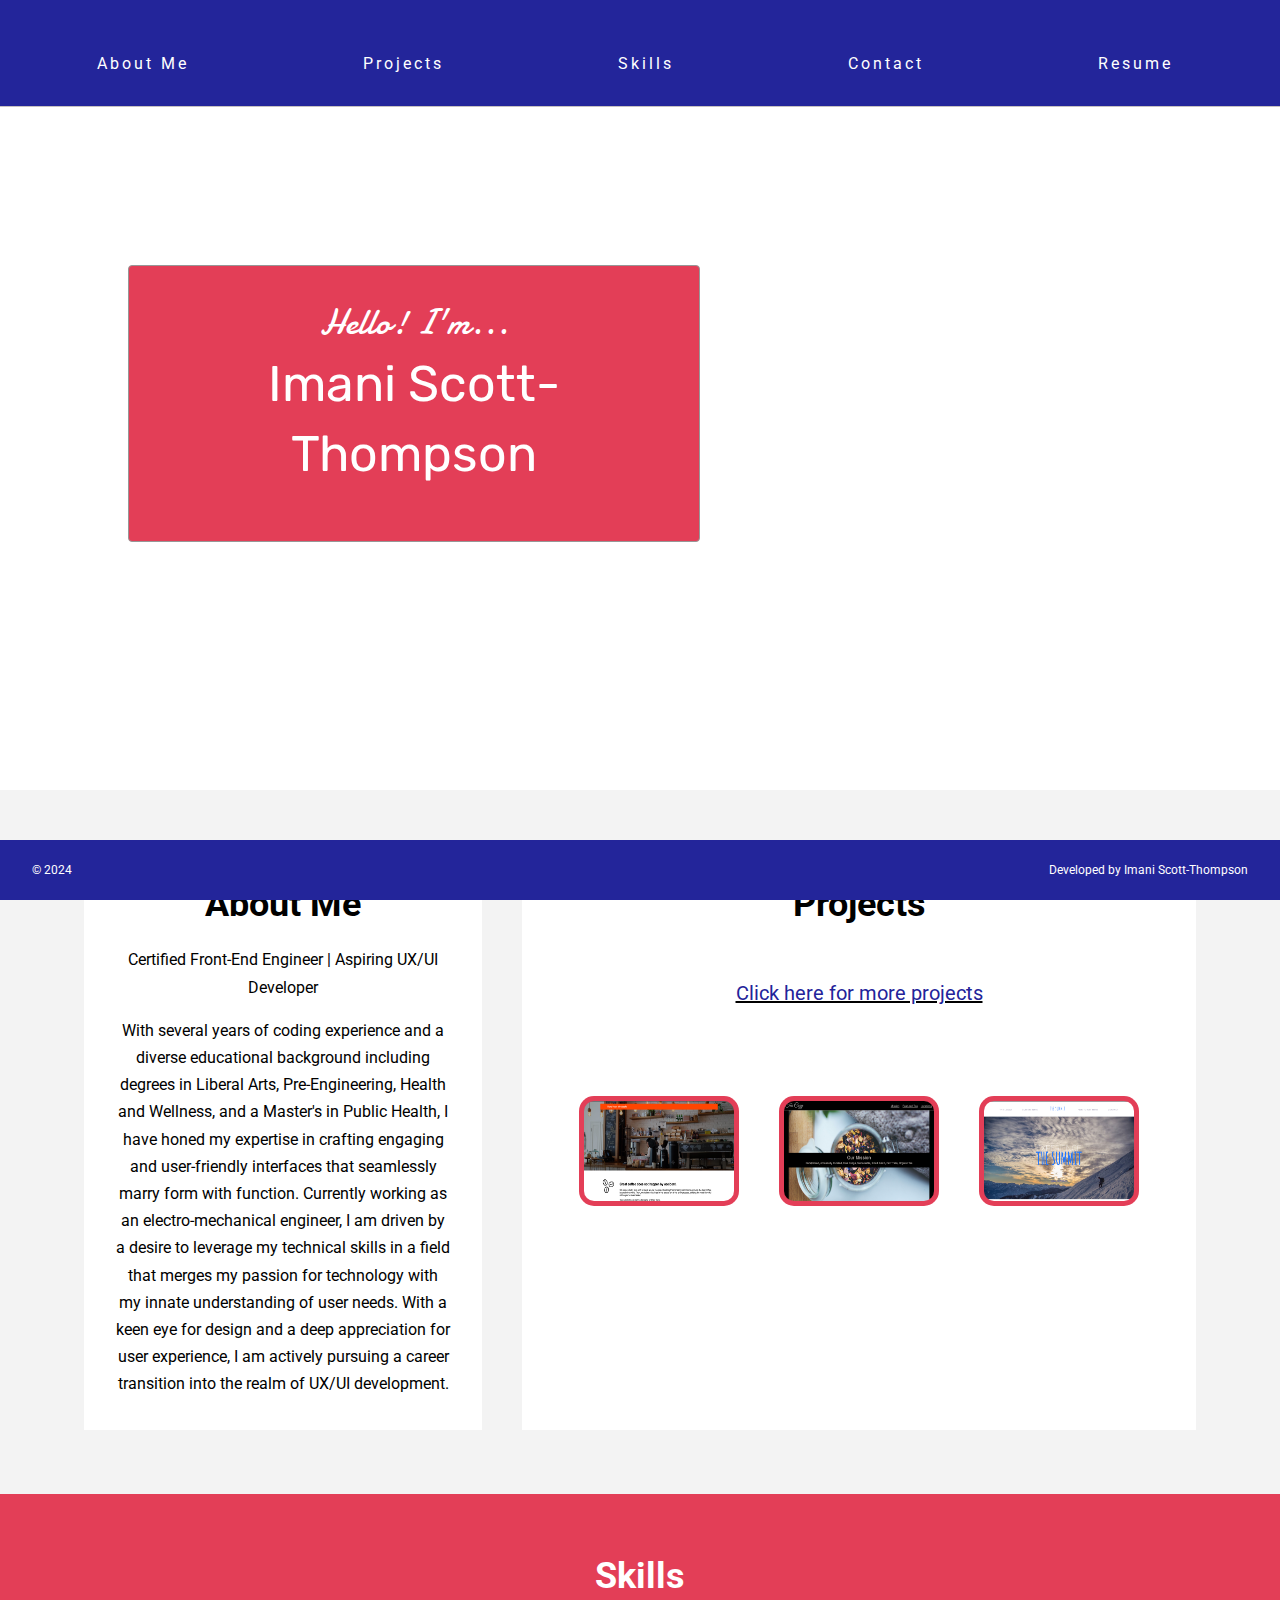
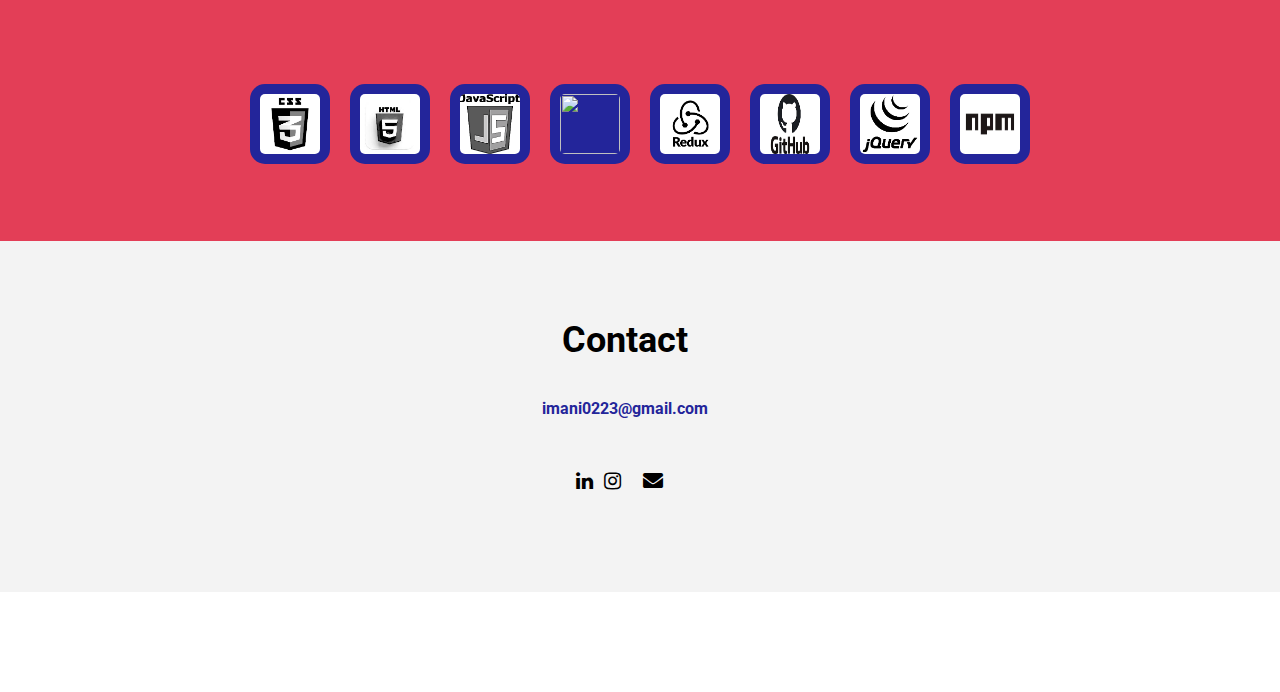
==== index.html @ 670daecc "Add files via upload" ====
<!DOCTYPE html>
<html lang="en">
<head>
  
  <meta charset="UTF-8">
  <meta name="viewport" content="width=device-width, initial-scale=1" />
    <meta name="description" content="Imani's Personal Portfolio page" />
  <link href="https://fonts.googleapis.com/css?family=Damion" rel="stylesheet">
  <link href="https://fonts.googleapis.com/css?family=Rubik" rel="stylesheet">
  <link href="https://fonts.googleapis.com/css?family=Roboto:300,400,600,700" rel="stylesheet">
  <link rel="stylesheet" href="https://cdnjs.cloudflare.com/ajax/libs/font-awesome/5.15.4/css/all.min.css">
  <link rel="stylesheet" href="https://cdnjs.cloudflare.com/ajax/libs/font-awesome/4.7.0/css/font-awesome.min.css">
  <link rel="stylesheet" href="reset.css">
  <link rel="stylesheet" href="style.css">
  <link rel="stylesheet" href="resume.css">
  <link rel="stylesheet" href="project.css">  
  <title>My Portfolio</title>
</head>
<body>
  <!-- Header -->
  <header>
      
      <nav>
        <ul class="header">
          <li><a href="#about">About Me</a></li>
          <li><a href="project.html">Projects</a></li>
          <li><a href="#skills">Skills</a></li>
          <li><a href="#contact">Contact</a></li>
          <li><a href="resume.html">Resume</a></li>
        </ul>
      </nav>
    
  </header>

  <!-- Main Content -->
  <div class="main-content">

    <!-- Sign Up Section -->
    <div id="sign-up-section" class="banner">
      <div id="sign-up-cta">
        <div class="content center">
          <div class="header">
            <h2 class="cursive">Hello! I'm...</h2>
            <h1 class="striking">Imani Scott-Thompson</h1>
          </div>
          <div class="email">
            
          </div>
        </div>
      </div>
    </div>

    <!-- Features Section -->
    <div id="features-section">
      <div class="feature" id="about">
        <div class="center">
          <div class="content">
            <h2>About Me</h2><br>
            <h3>Certified Front-End Engineer | Aspiring UX/UI Developer</h3><br>
            <h3>With several years of coding experience and a diverse educational background including degrees in Liberal Arts, Pre-Engineering, Health and Wellness, and a Master's in Public Health, I have honed my expertise in crafting engaging and user-friendly interfaces that seamlessly marry form with function. Currently working as an electro-mechanical engineer, I am driven by a desire to leverage my technical skills in a field that merges my passion for technology with my innate understanding of user needs. With a keen eye for design and a deep appreciation for user experience, I am actively pursuing a career transition into the realm of UX/UI development.</h3>
          </div>
          
          
        </div>
      </div>
      <div class="feature" id="projects">
        <div class="center">
          <div class="content">
            <h2>Projects</h2><br>
       <div class="click">
            <h3><a href="project.html">Click here for more projects</a></h3><br>
        </div>
          </div>
          <div class="image-container">
            
              <a href="https://github.com/Mani0223?tab=repositories">
            <img src="coffeepic.png" />
            </a>
            
            
              <a href="https://www.github.com/Mani0223/tea_cozy">
            <img src="cozypic.png" />
            </a>
            
            
              <a href="https://github.com/Mani0223/summit">
              <img src="Summitpic.png" />
              </a>
            
          </div>
         
        </div>
      </div>
    </div>

    <!-- Filters Section -->
    <div id="filters-section">
      <div class="content center" id="skills">
        <h2>Skills</h2>
        
      </div>
      <div class="images-container">
        <div class="image-container">
         
            <img src="css logo.png" />
           
        </div>
        <div class="image-container">
          <img src="html logo.jpeg" />
        </div>
          <div class="image-container">
          <img src="js logo.png" />
        </div>
          <div class="image-container">
          <img src="react logo.pngg" />
        </div>
        <div class="image-container">
         <img src="redux logo.png" />
        </div>
        <div class="image-container">
          <img src="git logo.png" />
        </div>
        <div class="image-container">
           <img src="jquery.png" />
        </div>
        <div class="image-container">
          <img src="npm.jpeg" />
        </div>
      </div>
    </div>

    <!-- Quotes Section -->
    <div id="quotes-section">
      <div class="content center" id="contact">
        <div class="quote">
        <h2>Contact</h2> <br>
        <h4>imani0223@gmail.com</h4><br>
        <div class="logos">
        <a href="https://www.linkedin.com/uas/login?session_redirect=https%3A%2F%2Fwww.linkedin.com%2Ffeed%2F" class="fa fa-linkedin"></a>
        <a href="https://www.instagram.com/" class="fa fa-instagram" ></a>

        <a href="https://www.google.com/gmail/about/">
        <i class="fas fa-envelope"></i>
        </a>
        </div>
        </div>
      </div>
    </div>

    <!-- Footer -->
    <footer>
      <div class="content">
        <span class="copyright"> © 2024</span>
        <span class="location">Developed by Imani Scott-Thompson</span>
      </div>
    </footer>

  </div>
</body>
</html>
---- style.css ----
/* Universal Styles */

html {
  font-family: "Roboto", sans-serif;
  font-size: 16px;
  margin: 0 auto;
  
}

.main-content {
  position: relative;
  padding-top: 5.9rem; /* To offset for fixed header. */
}

.center {
  text-align: center;
  align-items: center;
}

.image-container {
  justify-content: center;
}

h5 {
  font-size: 15px;
  color: black;
}

.image-container img {
  display: inline-block;
    justify-content: center;
    align-items: flex-start;
    flex-wrap: wrap;
    height: 60px;
    width: 60px;
    padding: 10px;
    border-radius: 15px 15px;
}

i {
  color: black;
  height: 40px;
  width: 40px;
}


@media only screen and (max-width: 895px) {
  .main-content {
    top: 2.5625rem;
  }
}

/* Header */

header {
  text-align: center;
  height: 50px;
  padding-top: 3.5rem;  
  border-bottom: solid 1px #c6c1c1;
  background-color: #23259a;
  width: 100%;
  margin: 0 auto;
  position: fixed;
  z-index: 100;
  
}

li {
  display: inline;
  margin-right: 10px;
  width: 100%;
  white-space: nowrap ;
  letter-spacing: 3px;
  padding: 10px 80px;
  
}

nav li a {
  color: white;
}

@media only screen and (max-width: 895px) {
  nav li:last-child {
    display: block;
  }

  header .content {
    padding: 1rem 1rem;
  }
}



/* Sign Up Section */

#sign-up-section {
  display: flex;
  justify-content: flex-start;
  align-items: flex-start;
  height: 43.5rem;
  background-image: url('https://www.exascaleproject.org/wp-content/uploads/2019/11/PathForward-scaled.jpg');
  background-position: bottom;
  background-size: cover;
  background-repeat: no-repeat;
}

#sign-up-cta {
  position: relative;
  top: 171px;
  left: 10%;
  padding: 0 5rem 2.5rem 5rem;
  border: solid 1px #979797;
  border-radius: 4px;
  background-color: #e33e57;
}

#sign-up-cta .content {
  width: 25.625rem;
  margin-top: 2rem;
  font-family: "Roboto", sans-serif;
  font-size: 1.25rem;
  line-height: 1.4;
  color: white;
}

#sign-up-cta h1 {
  font-size: 3.125rem;
}

#sign-up-cta h2 {
  font-size: 2.25rem;
}

#sign-up-cta span strong {
  font-weight: bold;
}

#sign-up-cta .cursive {
  font-family: "Damion", cursive;
}

#sign-up-cta .striking {
  font-family: "Rubik", sans-serif;
  padding-bottom: .75rem;
}

#sign-up-cta .button {
  margin-top: 1.625rem;
  padding: 1.25rem 7.25rem;
}

@media only screen and (max-width: 895px) {
  #sign-up-section {
    align-items: center;
    justify-content: center;
    height: 28rem;
  }

  #sign-up-cta {
    position: static;
    width: auto;
    height: auto;
    background-color: transparent;
    border: none;
  }

  #sign-up-cta .content {
    margin-top: 0;
  }

  #sign-up-cta .email {
    display: none;
  }

  #sign-up-cta h1 {
    font-size: 3.125rem;
  }

  #sign-up-cta h2 {
    font-size: 2.25rem;
  }
}

@media only screen and (max-width: 600px) {
  #sign-up-section {
    height: 20rem;
  }

  #sign-up-cta h1 {
    font-size: 2.25rem;
  }

  #sign-up-cta h2 {
    font-size: 2rem;
  }
}

/* Features Section */

#features-section {
  display: flex;
  justify-content: space-between;
  padding: 4rem 5%;
  background-color: #f3f3f3;
}

.feature {
  flex: 1;
  padding: 2rem;
  margin: 0px 1.25rem;
  background-color: white;
}

.feature .image-container {
  display: flex;
  max-width: 100%;
  padding: 50px 5px;
}

.feature img {
  width: 150px;
  height: 100px;
  background-color: #e33e57;
  padding: 5px;
  margin: 20px;
}

  .feature img:hover {
    transform: scale(1.1);
  }




.feature h2 {
  padding-bottom: .5rem;
  font-size: 2.25rem;
  font-weight: bold;
  color: black;
}

.feature h3 {
  font-size: 1rem;
  line-height: 1.7em;
  font-weight: 400;
  color: #000000;
  
}

.feature .click {
text-decoration: underline;
padding-top: 30px;

}

.feature .click h3 {
  font-size: 20px;
  
}

.feature .click h3 a {
  color: #23239a;
}

@media only screen and (max-width: 895px) {
  #features-section {
    padding: 1rem;
  }

  .feature {
    margin: 0px .5rem;
    padding: 1rem;
  }

  .feature h2 {
    font-size: 2rem;
    line-height: 1.3;
  }

  .feature h3 {
    font-size: .875rem;
    line-height: 1.4;
  }

  
}

@media only screen and (max-width: 600px) {
  #features-section {
    flex-flow: column;
    padding: 0;
  }

  .feature {
    margin: 0;
    padding: 1.25rem 1rem 0 1rem;
  }

  .feature .content {
    padding: 1.25rem 0 1.875rem 0;
  }
}

/* Filters Section */

#filters-section {
  padding: 4rem 0;
  background-color: #e33e57;
}

#filters-section .center {
  align-items: center;
}

#filters-section .content {
  padding: 0 .625rem;
  margin-bottom: 5rem;
  align-items: center;
}

#filters-section .content h2 {
  font-size: 2.25rem;
  font-weight: bold;
  color: white;
}

#filters-section .content h3 {
  font-size: 1rem;
  line-height: 1.4;
  font-weight: 300;
  color: white;
}

#filters-section .images-container {
  display: flex;
  max-width: 100%;
  padding: 0 1%;
  justify-content: center;
  
}

#filters-section img {
  background-color: #23259a;
  padding: 10px;
  margin: 10px
}

@media only screen and (max-width: 600px) {
  #filters-section {
    padding: 1.5rem 0 0 0;
  }

  #filters-section .content {
    margin-bottom: 1rem;
  }

  #filters-section .content h2 {
    padding-bottom: .625rem;
    font-size: 1.125rem;
    line-height: 1.3;
    font-weight: normal;
  }

  #filters-section .content h3 {
    font-size: .875rem;
    line-height: 1.4;
  }

  #filters-section .images-container {
    padding: 0;
  }

  #filters-section .extra {
    display: none;
  }
}

/* Quotes Section */

#quotes-section {
  background-color: #f3f3f3;
}

#quotes-section .content {
  display: flex;
  align-items: center;
  justify-content: center;
  padding: 5rem 1.5rem;
}

#quotes-section .quote {
  padding-right: 1.875rem;
  font-family: "Roboto", sans-serif;
  font-size: 2.25rem;
  line-height: 1.1;
  font-weight: normal;
  color: black;
  font-weight:bold ;
}

.quote a, i {
  padding: 1px;
  font-size: 20px;
  text-align: center;
}

.quote h4 {
  color: #23259a;
  font-size: 16px;
}

@media only screen and (max-width: 895px) {
  #quotes-section .content {
    padding: 3rem 1.5rem;
  }
}

@media only screen and (max-width: 600px) {
  #quotes-section .content {
    flex-flow: column;
    padding: 1.875rem .625rem;
  }

  #quotes-section .quote {
    font-size: 1.5rem;
    line-height: 1.4;
  }

  #quotes-section .quote-citation {
    display: block;
    padding-top: 1rem;
    margin: auto;
  }
}

/* Footer */

footer {
  background-color: #23259a;
  padding: 1.5rem 2rem;
}

footer .content {
  color: white;
  display: flex;
  font-size: .75rem;
}

footer .copyright {
  flex-grow: 1;
}

@media only screen and (max-width: 600px) {
  footer .content {
    font-size: .625rem;
  }
}
---- resume.css ----
body {
  min-height: 100vh;
  padding-bottom: 100px;
  margin: 3
}

/* Header */
header {
    text-align: center;
    height: 50px;
    padding-top: 3.5rem;
    border-bottom: solid 1px #c6c1c1;
    background-color: #23259a;
    width: 100%;
    margin: 0 auto;
    position: fixed;
    z-index: 100;
  
  }
  
  /* Navigation */
  nav ul {
    list-style-type: none;
    margin: 0;
    padding: 0;
    
  }
  
  nav li {
    display: inline;
    margin-right: 10px;
    width: 100%;
    
    white-space: nowrap ;
    letter-spacing: 3px;
    padding: 10px 80px;
  
    
  }


nav li a {
    text-decoration: none;
    color: white;
}   
  
  @media only screen and (max-width: 895px) {
    nav li:last-child {
      display: block;
    }
  }

.title {
  padding-top: 200px;
  text-align: center;
  font-family: "Roboto", sans-serif;
  padding-bottom: 30px;
}

.resimg img {
  height: 30rem;
  width: 30rem;
  border-radius: 12%;
  background-color: #e33e57;
  padding: 1rem;
}

.resimg {
  text-align: center;
}

   /* Footer */
   footer {
    background-color: #23259a;
    padding: 1.5rem 2rem;
    clear: both;
    position: fixed;
    bottom: 0;
    width: 100%;
    box-sizing: border-box;
  }
  
  footer .content {
    color: white;
    display: flex;
    font-size: .75rem;
  }
  
  footer .copyright {
    flex-grow: 1;
  }
  
  @media only screen and (max-width: 600px) {
    footer .content {
      font-size: .625rem;
    }
  }
---- project.css ----
/* Global Styles */
body {
    font-family: "Roboto", sans-serif;
    font-size: 16px;
    margin: 0;
    display: flex;
    flex-direction: column;
    min-height: 100vh;
    padding-bottom: 100px;
  }
  
  /* Header */
  header {
    text-align: center;
    height: 50px;
    padding-top: 3.5rem;
    border-bottom: solid 1px #c6c1c1;
    background-color: #23259a;
    width: 100%;
    margin: 0 auto;
    position: fixed;
    z-index: 100;
  
  }
  
  /* Navigation */
  nav ul {
    list-style-type: none;
    margin: 0;
    padding: 0;
    
  }
  
  nav li {
    display: inline;
    margin-right: 10px;
    width: 100%;
    
    white-space: nowrap ;
    letter-spacing: 3px;
    padding: 10px 80px;
  
    
  }


nav li a {
    text-decoration: none;
    color: white;
}   
  
  @media only screen and (max-width: 895px) {
    nav li:last-child {
      display: block;
    }
  }
  
  /* Title */
  .title {
    text-align: center;
    padding-top: 200px;
    padding-bottom: 60px;
  }
  
  /* Images */
  .image {
    text-align: center;
    
  }

  .image img:hover {
    transform: scale(1.1);
  }
  
  img {
    display: inline-block;
    width: 250px;
    height: 200px;
    padding: 10px;
    border-radius: 25px;
    background-color: #e33e57;
    margin: 20px;
}

h1 {
    font-family: "Roboto", sans-serif
}

  
  /* Footer */
  footer {
    background-color: #23259a;
    padding: 1.5rem 2rem;
    clear: both;
    position: fixed;
    bottom: 0;
    width: 100%;
    box-sizing: border-box;
  }
  
  footer .content {
    color: white;
    display: flex;
    font-size: .75rem;
  }
  
  footer .copyright {
    flex-grow: 1;
  }
  
  @media only screen and (max-width: 600px) {
    footer .content {
      font-size: .625rem;
    }
  }
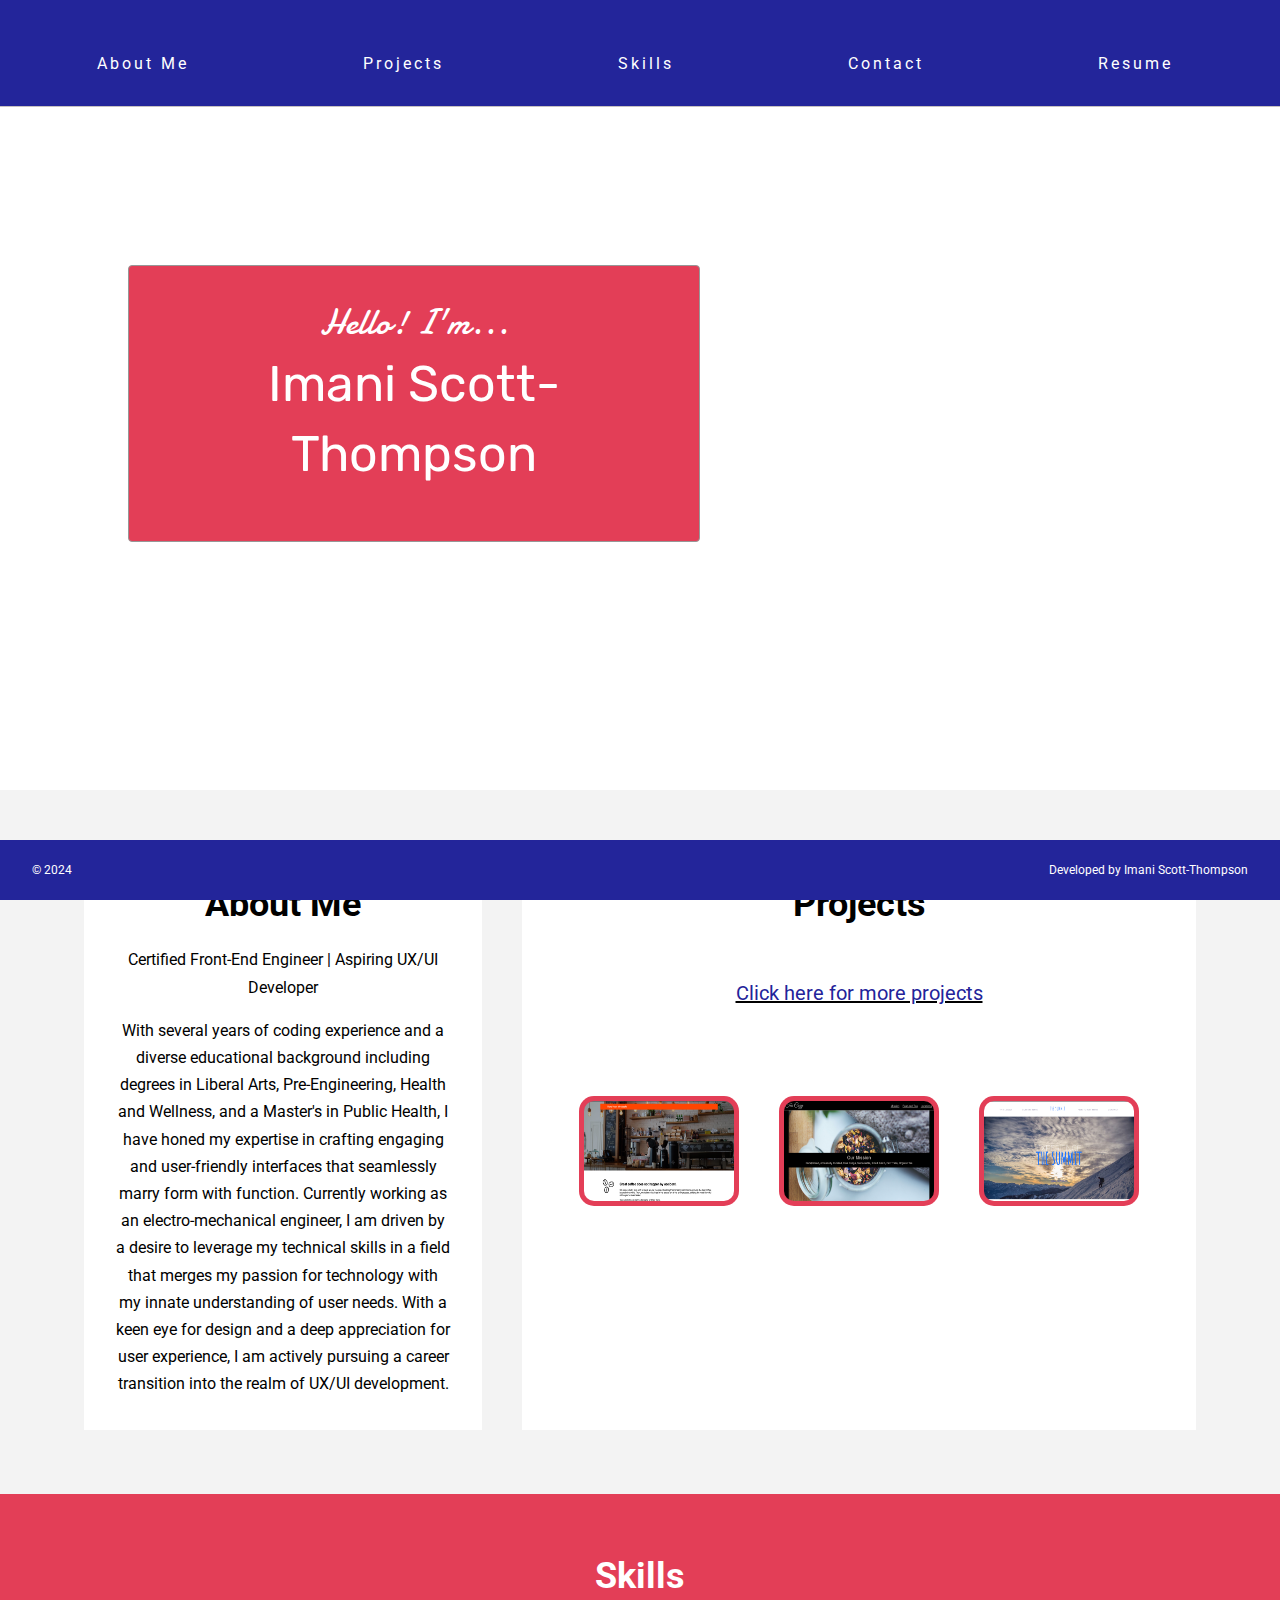
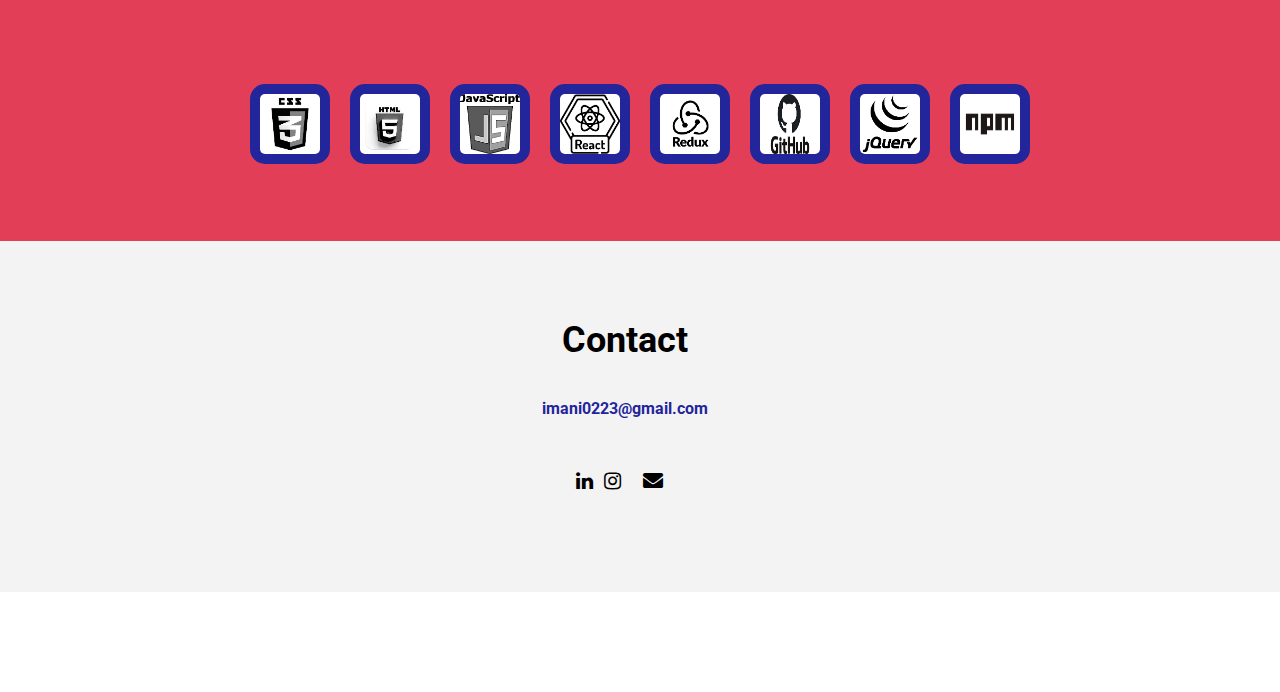
==== commit ed937bc7: "Update index.html" ====
--- a/index.html
+++ b/index.html
@@ -112,7 +112,7 @@
           <img src="js logo.png" />
         </div>
           <div class="image-container">
-          <img src="react logo.pngg" />
+          <img src="react logo.png" />
         </div>
         <div class="image-container">
          <img src="redux logo.png" />
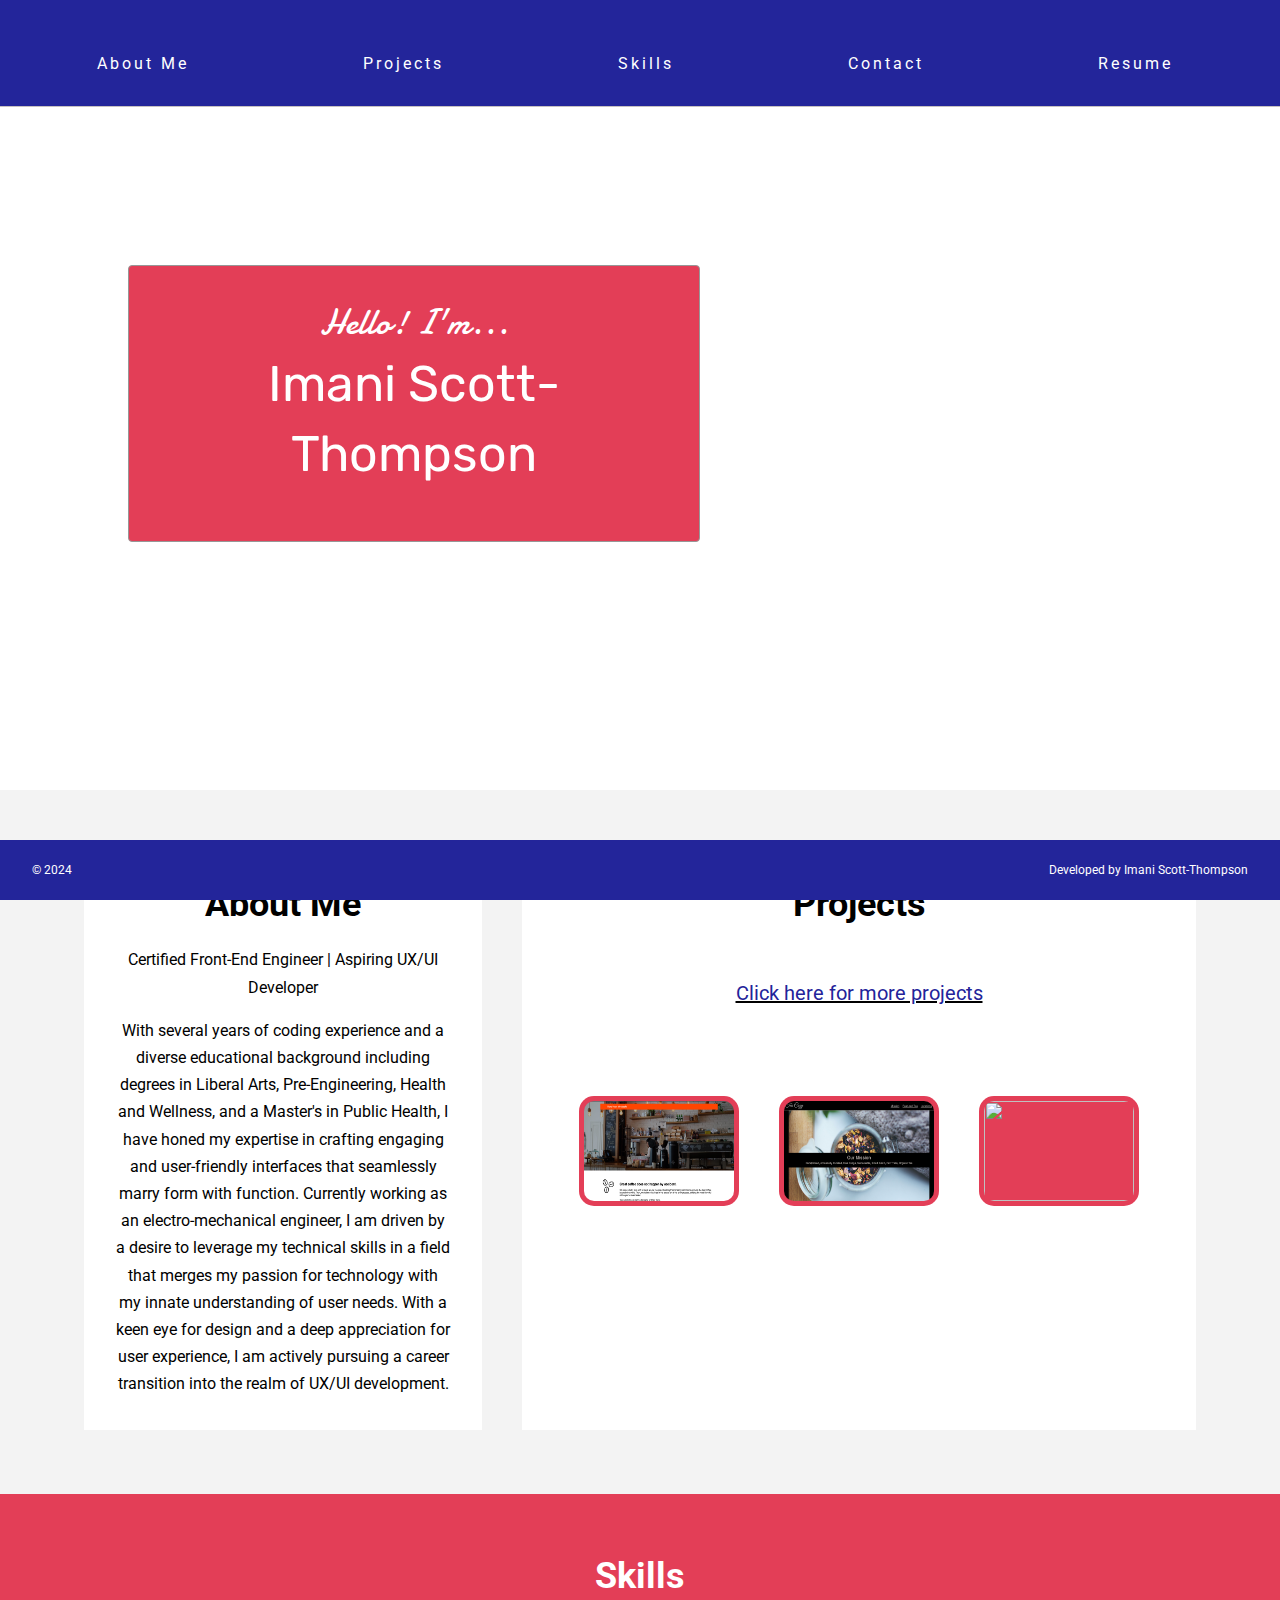
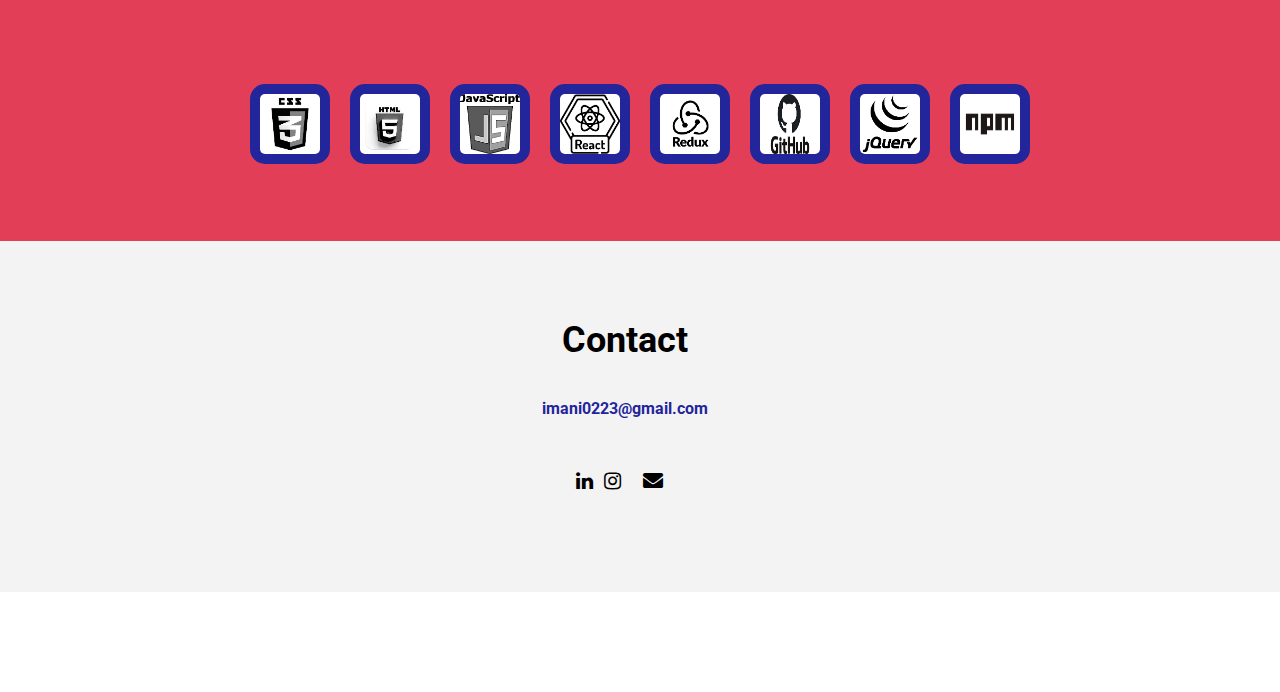
==== commit 49d9d3f8: "Update index.html" ====
--- a/index.html
+++ b/index.html
@@ -83,8 +83,8 @@
             </a>
             
             
-              <a href="https://github.com/Mani0223/summit">
-              <img src="Summitpic.png" />
+              <a href="https://github.com/Mani0223/lash-site">
+              <img src="lash.png" />
               </a>
             
           </div>
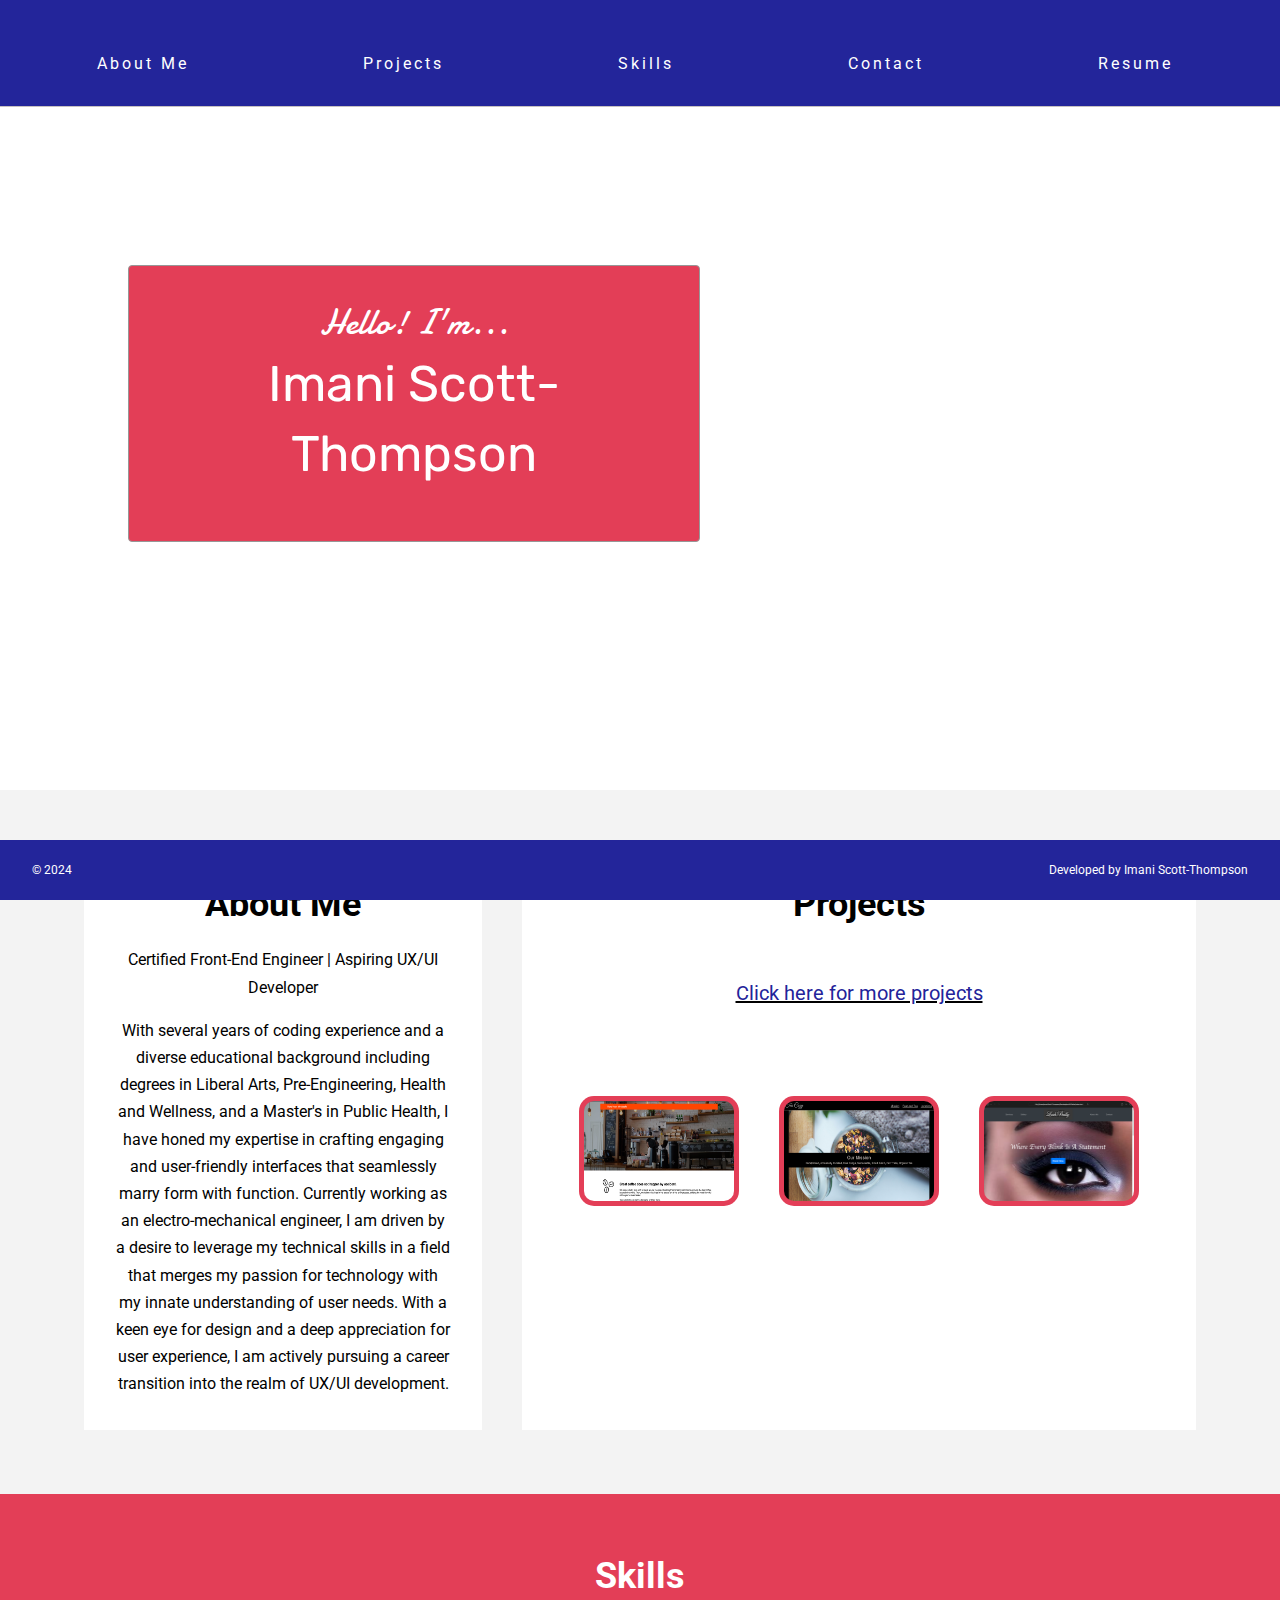
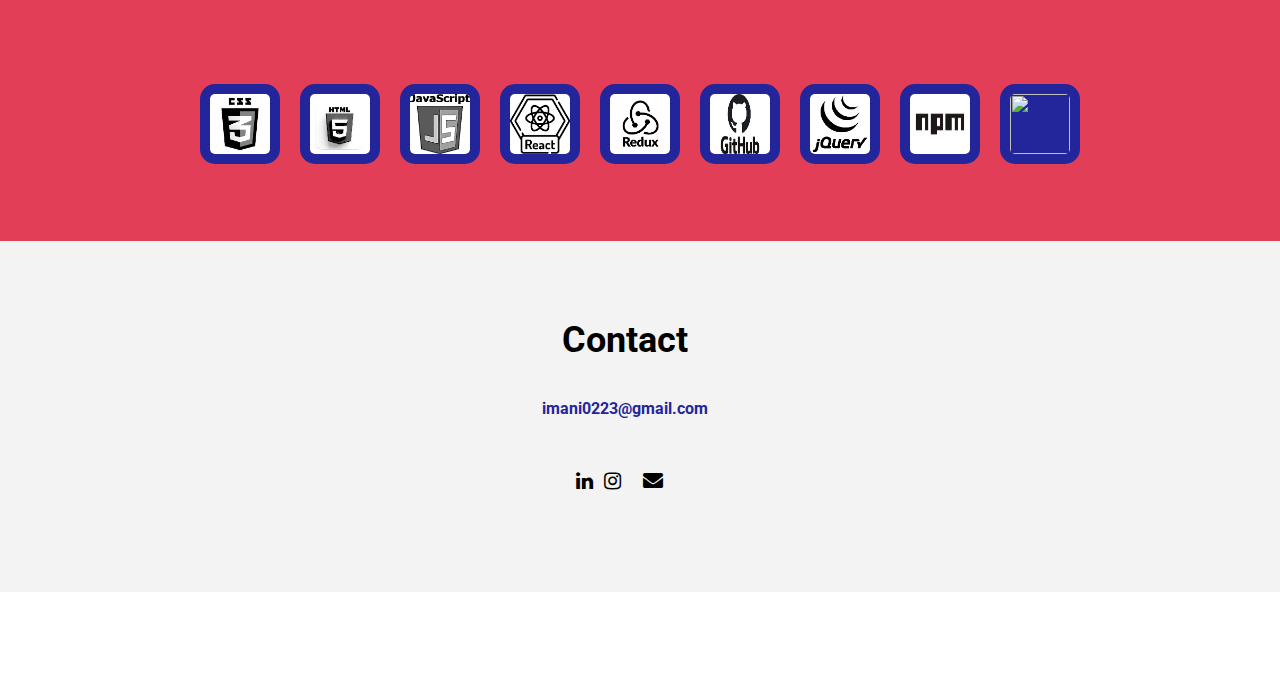
==== commit 0c347b6a: "Update index.html" ====
--- a/index.html
+++ b/index.html
@@ -126,6 +126,9 @@
         <div class="image-container">
           <img src="npm.jpeg" />
         </div>
+         <div class="image-container">
+          <img src="bootstrap logo.jpeg" />
+        </div>
       </div>
     </div>
 
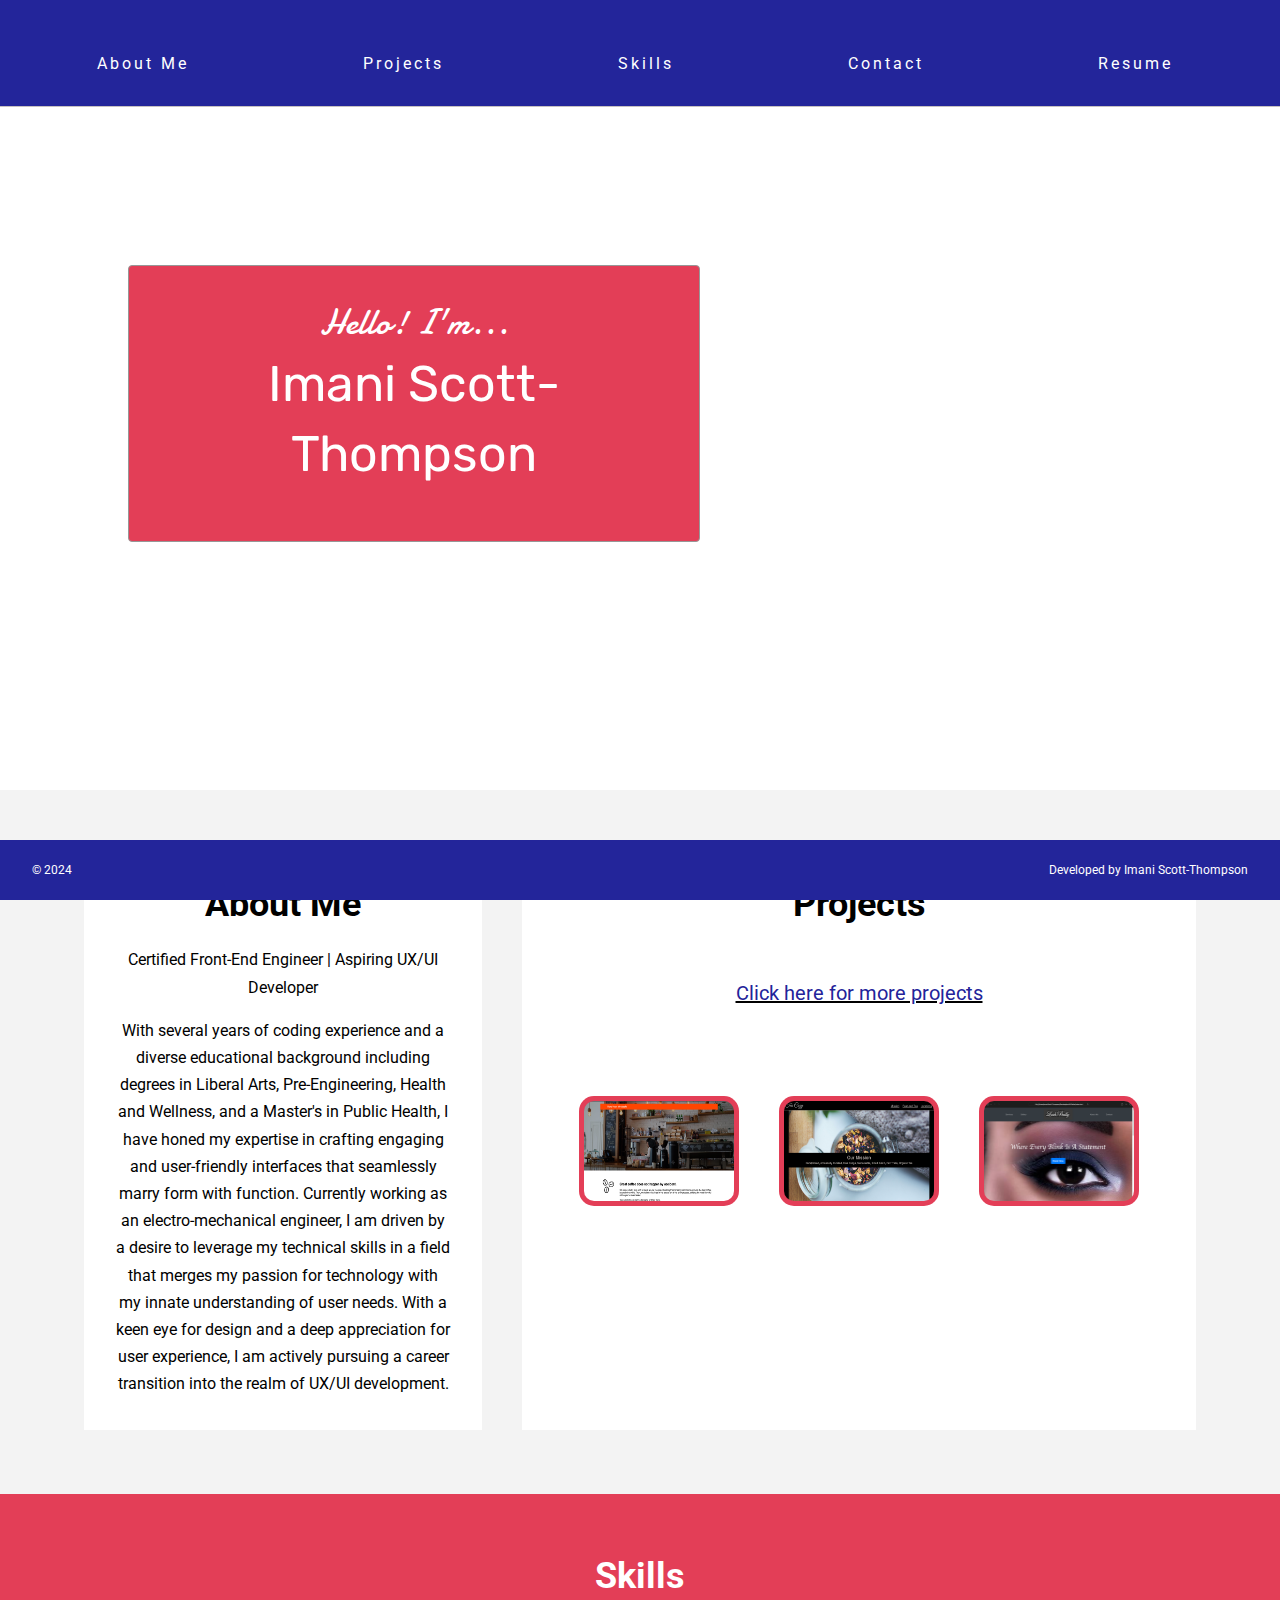
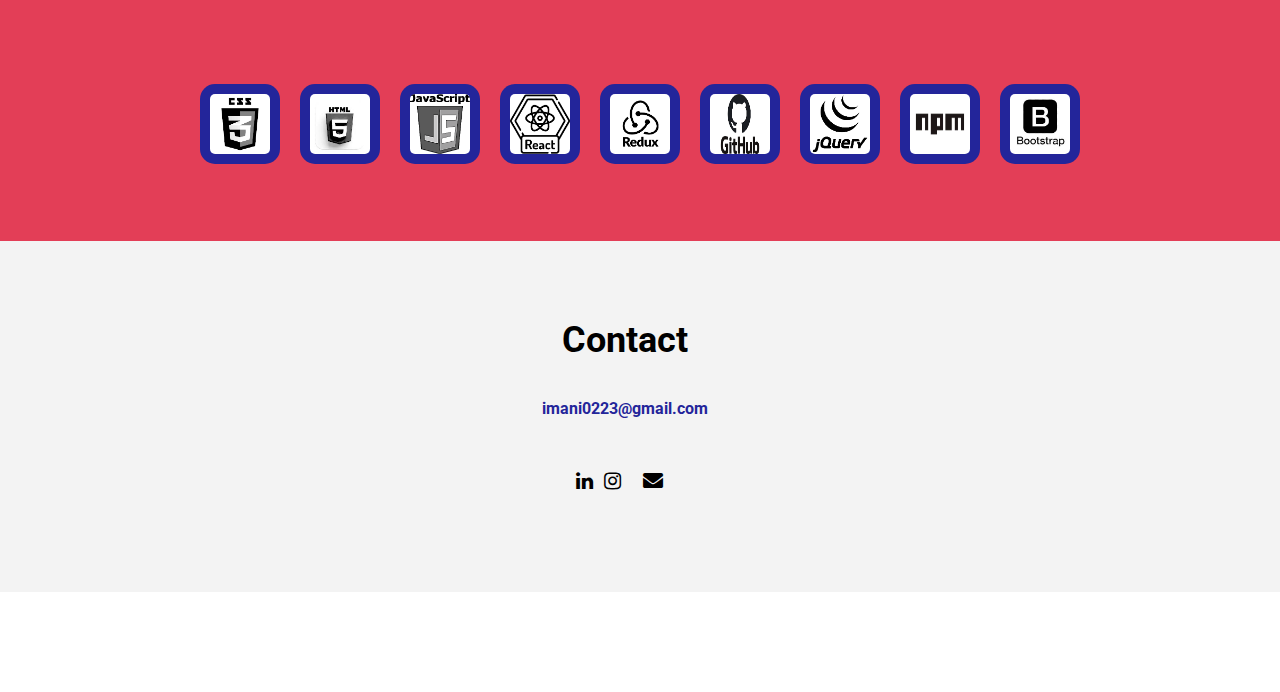
==== commit 3b9f4d2e: "Update index.html" ====
--- a/index.html
+++ b/index.html
@@ -127,7 +127,7 @@
           <img src="npm.jpeg" />
         </div>
          <div class="image-container">
-          <img src="bootstrap logo.jpeg" />
+          <img src="boostrap logo.jpeg" />
         </div>
       </div>
     </div>
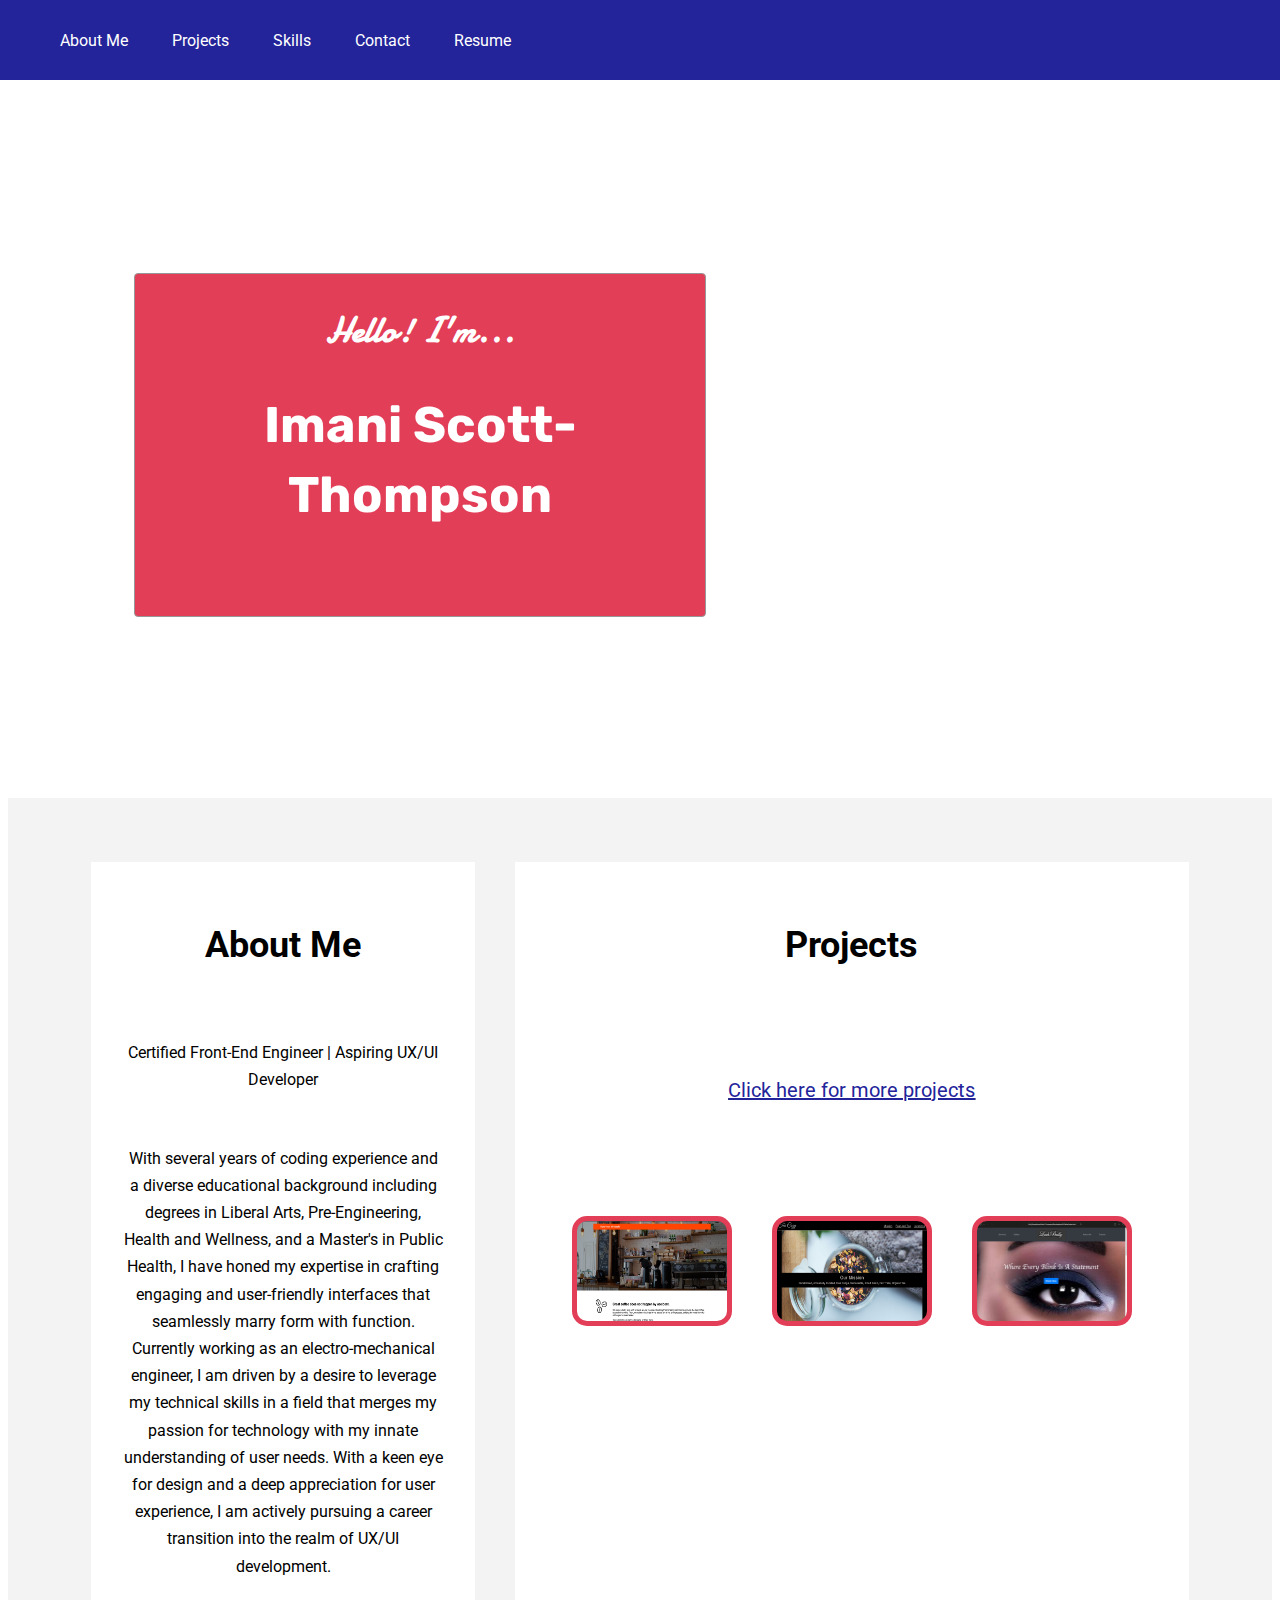
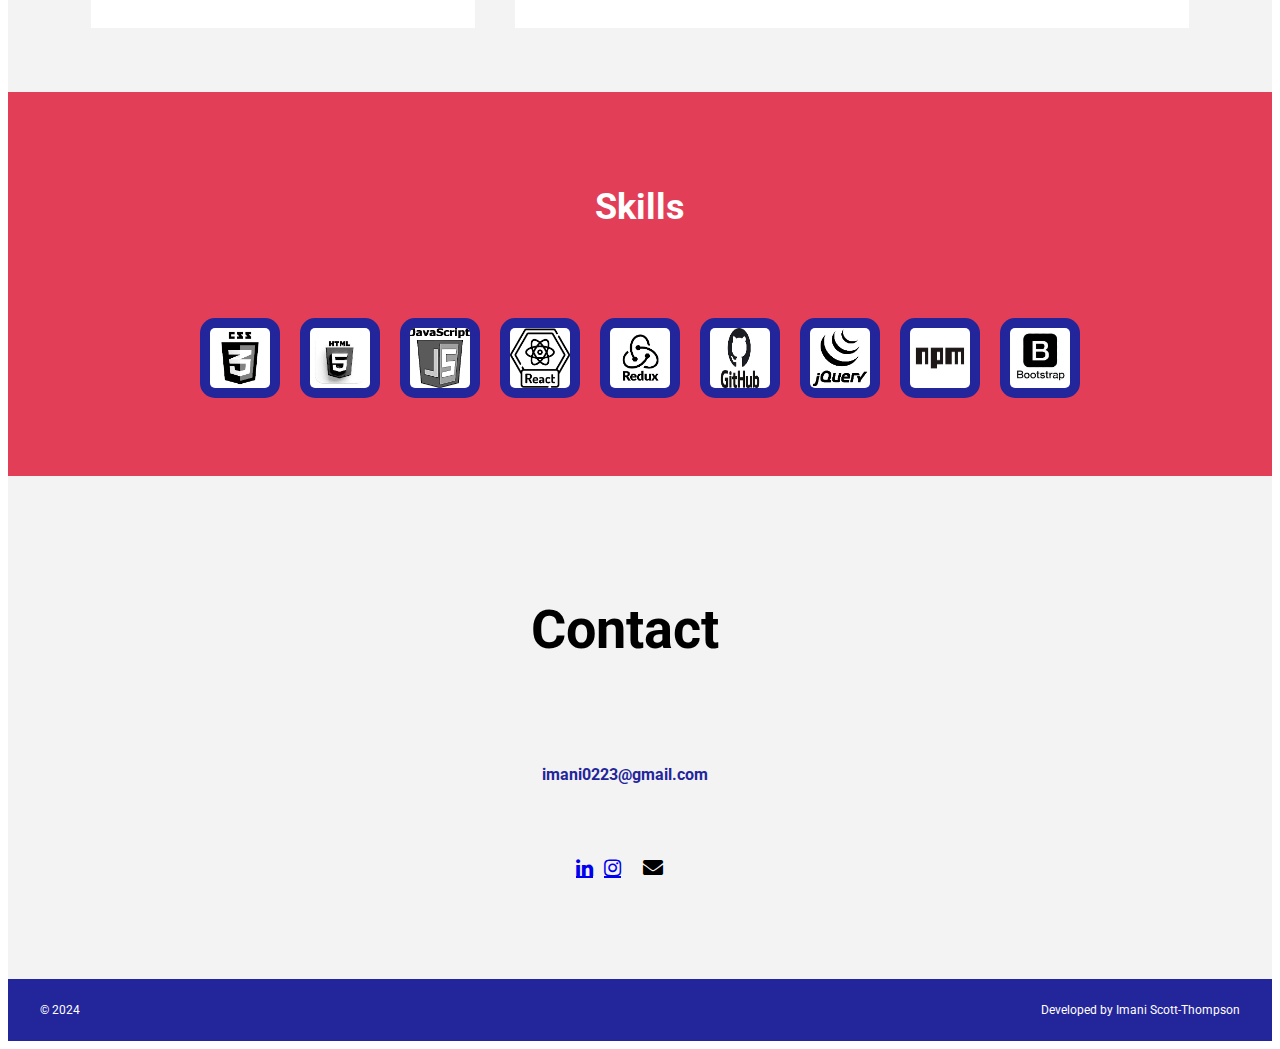
==== commit 8fdd6b42: "Update index.html" ====
--- a/index.html
+++ b/index.html
@@ -10,10 +10,8 @@
   <link href="https://fonts.googleapis.com/css?family=Roboto:300,400,600,700" rel="stylesheet">
   <link rel="stylesheet" href="https://cdnjs.cloudflare.com/ajax/libs/font-awesome/5.15.4/css/all.min.css">
   <link rel="stylesheet" href="https://cdnjs.cloudflare.com/ajax/libs/font-awesome/4.7.0/css/font-awesome.min.css">
-  <link rel="stylesheet" href="reset.css">
   <link rel="stylesheet" href="style.css">
-  <link rel="stylesheet" href="resume.css">
-  <link rel="stylesheet" href="project.css">  
+ 
   <title>My Portfolio</title>
 </head>
 <body>
--- a/style.css
+++ b/style.css
@@ -50,44 +50,32 @@
   }
 }
 
-/* Header */
-
 header {
-  text-align: center;
-  height: 50px;
-  padding-top: 3.5rem;  
-  border-bottom: solid 1px #c6c1c1;
-  background-color: #23259a;
-  width: 100%;
-  margin: 0 auto;
+  background-color: #23239a;
   position: fixed;
-  z-index: 100;
-  
-}
-
-li {
+  top: 0;
+  left: 0;
+  right: 0;
+  height: 80px;
+  display: flex;
+  align-items: center;
+  
+}
+
+header * {
   display: inline;
-  margin-right: 10px;
-  width: 100%;
-  white-space: nowrap ;
-  letter-spacing: 3px;
-  padding: 10px 80px;
-  
-}
-
-nav li a {
+}
+
+header li {
+  margin: 20px;
+ 
+}
+
+header li a {
   color: white;
-}
-
-@media only screen and (max-width: 895px) {
-  nav li:last-child {
-    display: block;
-  }
-
-  header .content {
-    padding: 1rem 1rem;
-  }
-}
+  text-decoration: none;
+}
+
 
 
 
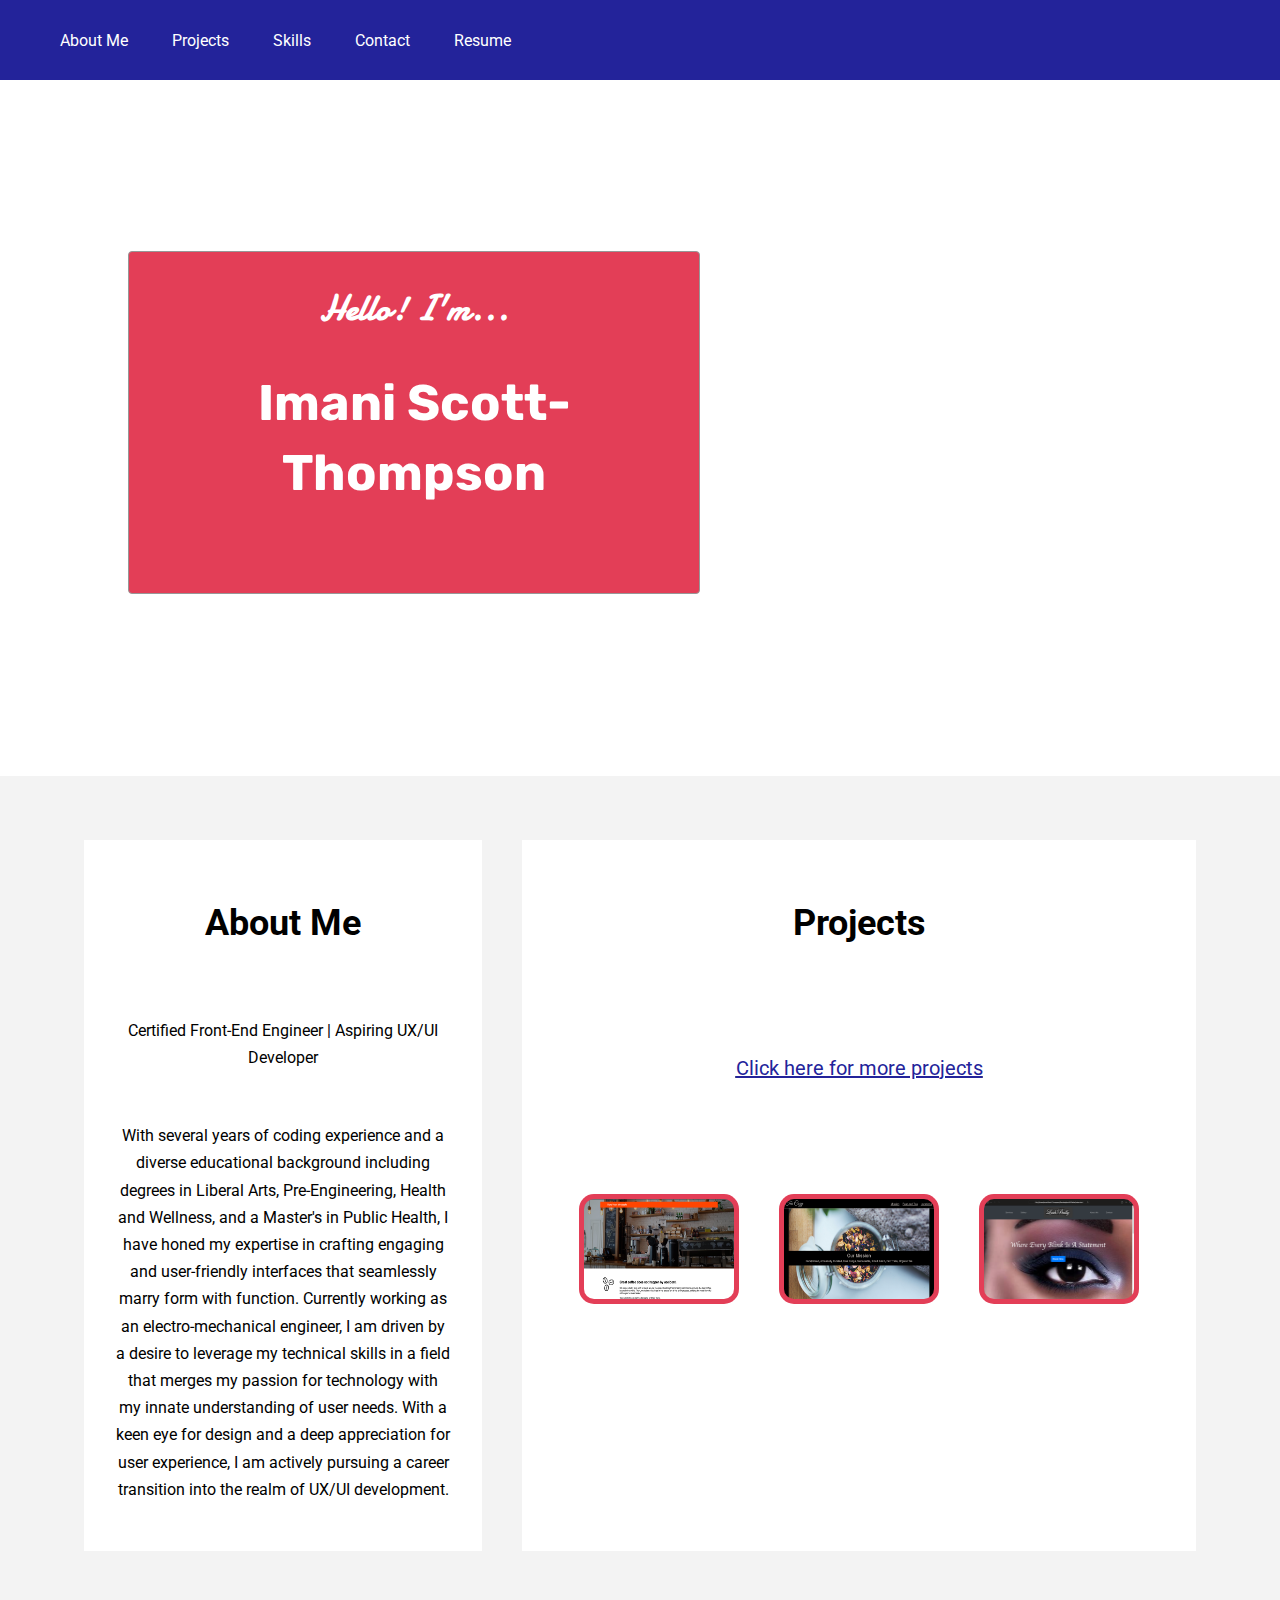
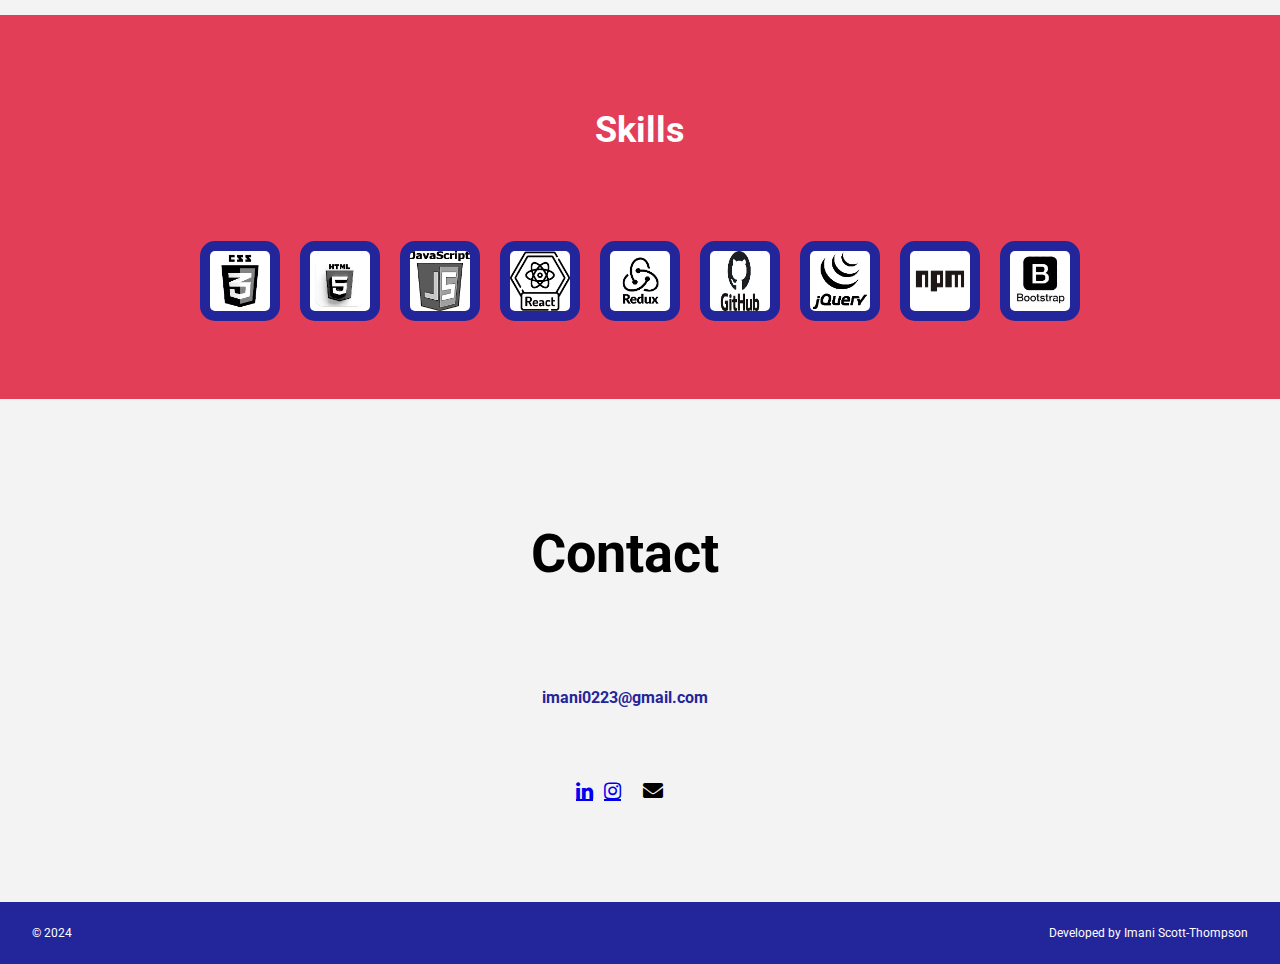
==== commit 19042513: "Update index.html" ====
--- a/index.html
+++ b/index.html
@@ -137,8 +137,8 @@
         <h2>Contact</h2> <br>
         <h4>imani0223@gmail.com</h4><br>
         <div class="logos">
-        <a href="https://www.linkedin.com/uas/login?session_redirect=https%3A%2F%2Fwww.linkedin.com%2Ffeed%2F" class="fa fa-linkedin"></a>
-        <a href="https://www.instagram.com/" class="fa fa-instagram" ></a>
+        <a href="https://www.linkedin.com/in/imani-scott-763670135/" class="fa fa-linkedin"></a>
+        <a href="https://www.instagram.com/nikegirl_2?igsh=MXVrcW54NXVmcW9raw%3D%3D&utm_source=qr" class="fa fa-instagram" ></a>
 
         <a href="https://www.google.com/gmail/about/">
         <i class="fas fa-envelope"></i>
--- a/style.css
+++ b/style.css
@@ -1,15 +1,18 @@
 /* Universal Styles */
-
+body {
+  margin: 0;
+  padding: 0;
+}
 html {
   font-family: "Roboto", sans-serif;
   font-size: 16px;
   margin: 0 auto;
-  
+ 
 }
 
 .main-content {
   position: relative;
-  padding-top: 5.9rem; /* To offset for fixed header. */
+  padding-top: 80px; /* To offset for fixed header. */
 }
 
 .center {
@@ -43,13 +46,6 @@
   width: 40px;
 }
 
-
-@media only screen and (max-width: 895px) {
-  .main-content {
-    top: 2.5625rem;
-  }
-}
-
 header {
   background-color: #23239a;
   position: fixed;
@@ -59,7 +55,7 @@
   height: 80px;
   display: flex;
   align-items: center;
-  
+ z-index: 1000;
 }
 
 header * {
@@ -67,7 +63,7 @@
 }
 
 header li {
-  margin: 20px;
+  margin: 0 20px;
  
 }
 
@@ -75,9 +71,6 @@
   color: white;
   text-decoration: none;
 }
-
-
-
 
 /* Sign Up Section */
 
@@ -90,6 +83,7 @@
   background-position: bottom;
   background-size: cover;
   background-repeat: no-repeat;
+
 }
 
 #sign-up-cta {
@@ -137,51 +131,8 @@
   padding: 1.25rem 7.25rem;
 }
 
-@media only screen and (max-width: 895px) {
-  #sign-up-section {
-    align-items: center;
-    justify-content: center;
-    height: 28rem;
-  }
-
-  #sign-up-cta {
-    position: static;
-    width: auto;
-    height: auto;
-    background-color: transparent;
-    border: none;
-  }
-
-  #sign-up-cta .content {
-    margin-top: 0;
-  }
-
-  #sign-up-cta .email {
-    display: none;
-  }
-
-  #sign-up-cta h1 {
-    font-size: 3.125rem;
-  }
-
-  #sign-up-cta h2 {
-    font-size: 2.25rem;
-  }
-}
-
-@media only screen and (max-width: 600px) {
-  #sign-up-section {
-    height: 20rem;
-  }
-
-  #sign-up-cta h1 {
-    font-size: 2.25rem;
-  }
-
-  #sign-up-cta h2 {
-    font-size: 2rem;
-  }
-}
+
+
 
 /* Features Section */
 
@@ -250,44 +201,9 @@
   color: #23239a;
 }
 
-@media only screen and (max-width: 895px) {
-  #features-section {
-    padding: 1rem;
-  }
-
-  .feature {
-    margin: 0px .5rem;
-    padding: 1rem;
-  }
-
-  .feature h2 {
-    font-size: 2rem;
-    line-height: 1.3;
-  }
-
-  .feature h3 {
-    font-size: .875rem;
-    line-height: 1.4;
-  }
-
-  
-}
-
-@media only screen and (max-width: 600px) {
-  #features-section {
-    flex-flow: column;
-    padding: 0;
-  }
-
-  .feature {
-    margin: 0;
-    padding: 1.25rem 1rem 0 1rem;
-  }
-
-  .feature .content {
-    padding: 1.25rem 0 1.875rem 0;
-  }
-}
+
+
+
 
 /* Filters Section */
 
@@ -333,35 +249,7 @@
   margin: 10px
 }
 
-@media only screen and (max-width: 600px) {
-  #filters-section {
-    padding: 1.5rem 0 0 0;
-  }
-
-  #filters-section .content {
-    margin-bottom: 1rem;
-  }
-
-  #filters-section .content h2 {
-    padding-bottom: .625rem;
-    font-size: 1.125rem;
-    line-height: 1.3;
-    font-weight: normal;
-  }
-
-  #filters-section .content h3 {
-    font-size: .875rem;
-    line-height: 1.4;
-  }
-
-  #filters-section .images-container {
-    padding: 0;
-  }
-
-  #filters-section .extra {
-    display: none;
-  }
-}
+
 
 /* Quotes Section */
 
@@ -397,29 +285,6 @@
   font-size: 16px;
 }
 
-@media only screen and (max-width: 895px) {
-  #quotes-section .content {
-    padding: 3rem 1.5rem;
-  }
-}
-
-@media only screen and (max-width: 600px) {
-  #quotes-section .content {
-    flex-flow: column;
-    padding: 1.875rem .625rem;
-  }
-
-  #quotes-section .quote {
-    font-size: 1.5rem;
-    line-height: 1.4;
-  }
-
-  #quotes-section .quote-citation {
-    display: block;
-    padding-top: 1rem;
-    margin: auto;
-  }
-}
 
 /* Footer */
 
@@ -438,9 +303,3 @@
   flex-grow: 1;
 }
 
-@media only screen and (max-width: 600px) {
-  footer .content {
-    font-size: .625rem;
-  }
-}
-
